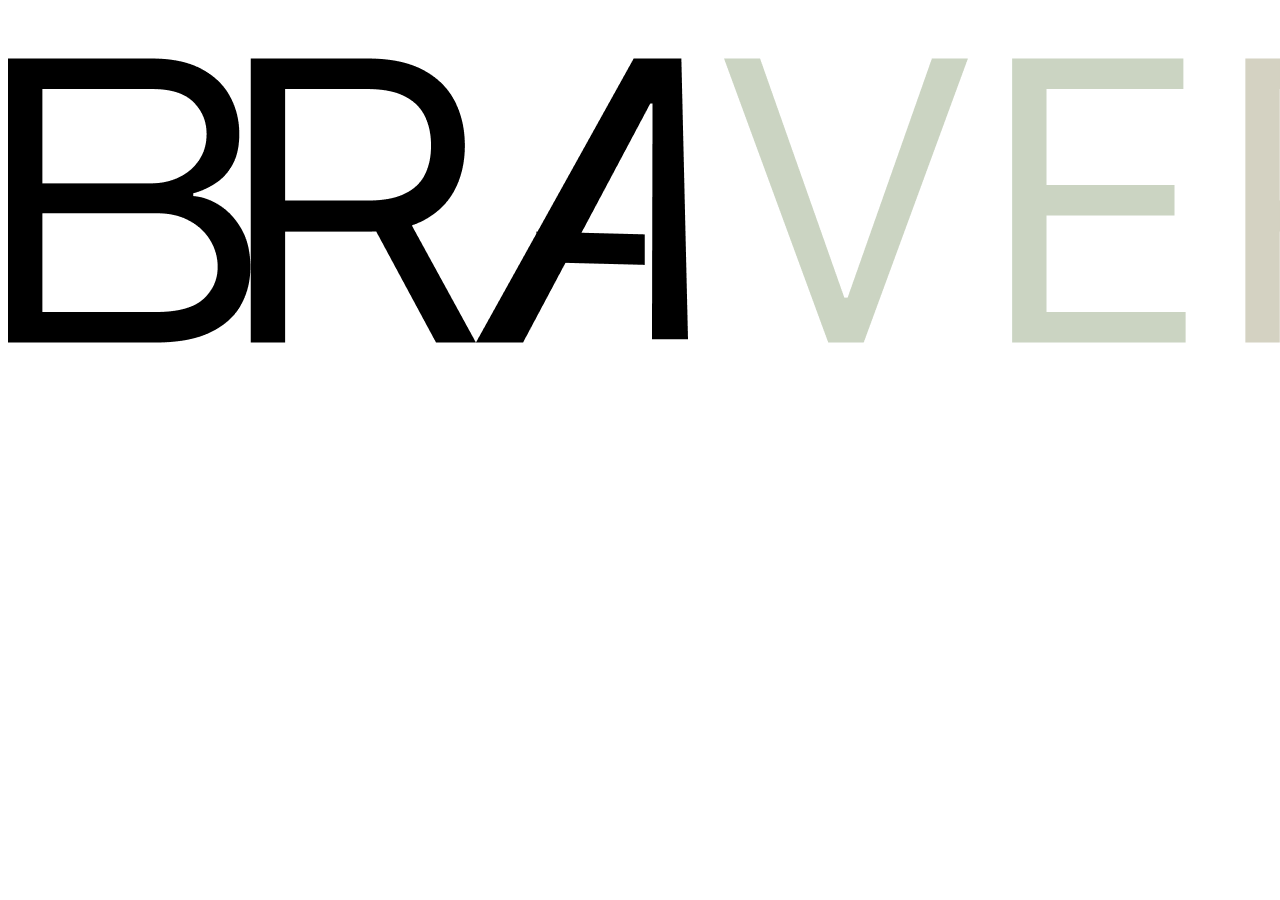
==== index.html @ 11617712 "primeiro commit" ====
<!DOCTYPE html>
<html lang="pt-br">
<head>
    <meta charset="UTF-8">
    <meta http-equiv="X-UA-Compatible" content="IE=edge">
    <meta name="viewport" content="width=device-width, initial-scale=1.0">
    <title>Braverso</title>
</head>
<body>
    <img src="/src/assets/images/dark-logo-inteira.png" alt="">
</body>
</html>
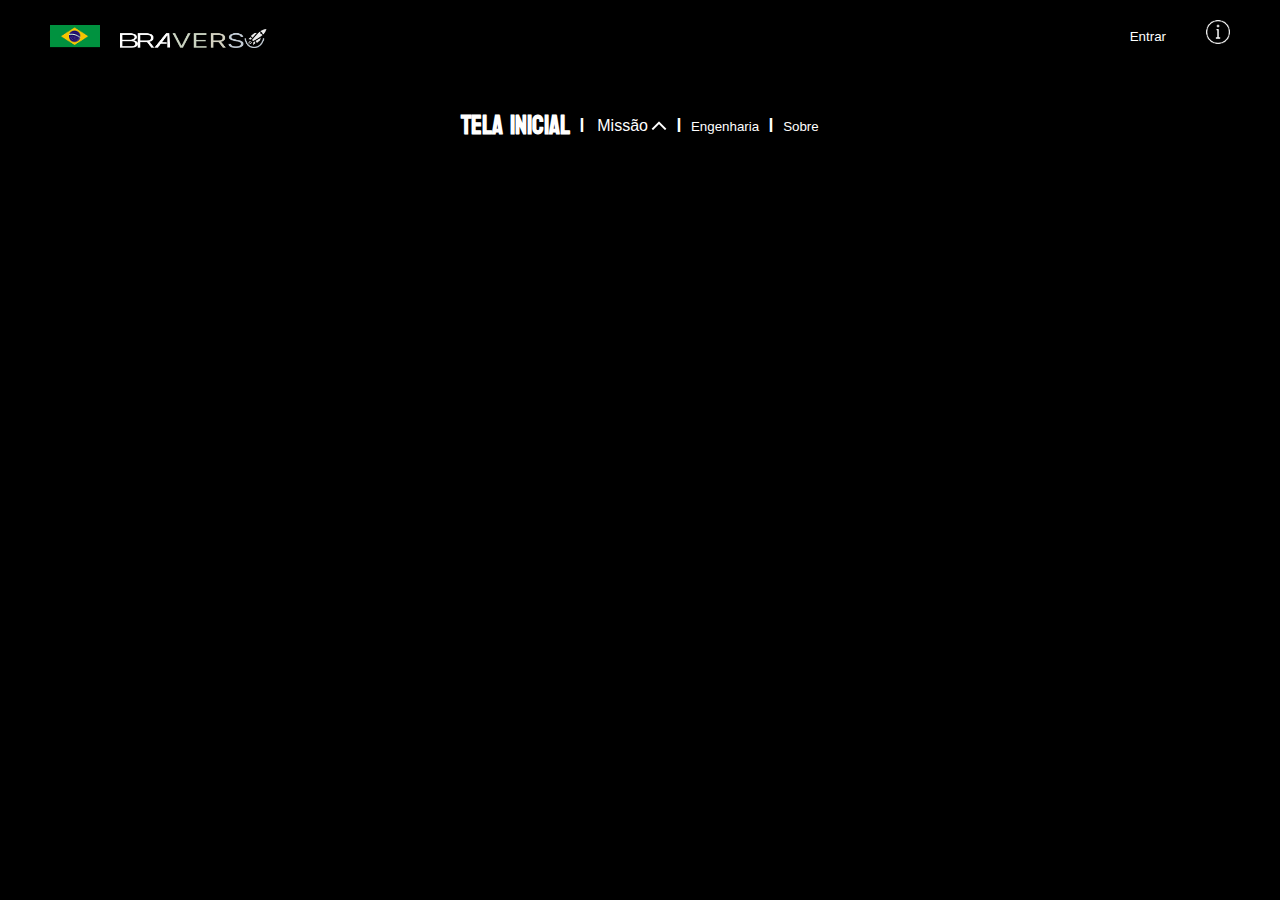
==== commit c95485ce: "reestilização e responsividade de principal.html e index atualizado" ====
--- a/index.html
+++ b/index.html
@@ -4,9 +4,249 @@
     <meta charset="UTF-8">
     <meta http-equiv="X-UA-Compatible" content="IE=edge">
     <meta name="viewport" content="width=device-width, initial-scale=1.0">
-    <title>Braverso</title>
+    <link rel="icon" href="../src/assets/images/dark-logo.png">
+    <link rel="stylesheet" href="../src/styles/vendors/reset.css">
+    <link href="https://fonts.googleapis.com/css2?family=Koulen&display=swap" rel="stylesheet">
+    <link rel="stylesheet" href="../src/styles/global.css">
+    <link rel="stylesheet" href="../src/styles/components/navegacao.css">
+    <link rel="stylesheet" href="dev.css">
+    <title>Página Inicial:  Faça Login para ter acesso a mais recursos - BRAVERSO</title>
 </head>
 <body>
-    <img src="/src/assets/images/dark-logo-inteira.png" alt="">
+
+    <style>/* por questões de organização, optamos por não separar os estilos em outro arquivo index. */
+        *{
+            margin: 0;
+            padding: 0;
+            box-sizing: border-box;
+        }
+
+        body{
+            font-family: 'Koulen', sans-serif;
+            background-image: linear-gradient(to bottom, rgba(0, 0, 0, 0.8), rgba(0, 0, 0, 0.8)), url(../src/assets/images/lua.gif);
+            background-size: cover;
+            background-repeat: no-repeat;
+            background-position: center;
+            color: white;
+            min-height: 100vh;
+            display: flex;
+            flex-direction: column;
+            align-items: center;
+            justify-content: flex-start;
+            position: relative;
+            overflow: hidden;
+        }
+
+        button{
+            background: none;
+            border: none;
+            cursor: pointer;
+        }
+
+        /* Estilos para o cabeçalho */
+        #caixa-superior{
+            display: flex;
+            justify-content: space-between;
+            align-items: center;
+            padding: 10px 20px;
+            background-color: rgba(0, 0, 0, 0.7);
+            width: 100%;
+        }
+
+        #usuario-link-botao, #loja-link-botao{
+            display: none;
+        }
+        
+
+        #caixa-user-img{
+            display: flex;
+            align-items: center;
+            gap: 20px;
+        }
+
+        #bandeira-brasileira {
+            width: 50px;
+            height: auto;
+        }
+
+        #logo-braverso {
+            width: 150px;
+            height: auto;
+        }
+
+        #menu-superior{
+            display: flex;
+            gap: 20px;
+        }
+
+        .link-botao img {
+            width: 24px;
+            height: 24px;
+        }
+
+        /* Estilos para o menu de navegação */
+        .menu-navegacao {
+            display: flex;
+            justify-content: center;
+            margin-top: 20px;
+            padding: 10px;
+            width: 100%;
+        }
+
+        #mennav-caixa {
+            display: flex;
+            align-items: center;
+            gap: 10px;
+            flex-wrap: wrap;
+        }
+
+        .mennav-link {
+            position: relative;
+        }
+
+        .mennav-link-btn {
+            color: white;
+            font-size: 16px;
+            background: none;
+            cursor: pointer;
+        }
+
+        .menu-dropdown {
+            display: none;
+            position: absolute;
+            background-color: #333;
+            padding: 10px;
+            border-radius: 5px;
+            top: 100%;
+            left: 0;
+            z-index: 10;
+        }
+
+        .mennav-link:hover .menu-dropdown {
+            display: block;
+        }
+
+        .link-to-missao {
+            color: white;
+            text-decoration: none;
+            display: block;
+            padding: 5px 0;
+        }
+
+        .link-to-missao:hover {
+            background-color: #555;
+        }
+
+        /* Responsividade */
+        @media (max-width: 768px) {
+            body {
+                background-size: contain; 
+                background-position: top center;
+            }
+
+            #caixa-superior {
+                flex-direction: row;
+                align-items: center;
+                gap: 10px;
+                padding: 10px;
+            }
+
+            #caixa-user-img {
+                flex-direction: row;
+                gap: 10px;
+            }
+
+            #menu-superior {
+                justify-content: flex-end;
+                gap: 15px;
+            }
+
+            .menu-navegacao {
+                flex-direction: row;
+                align-items: center;
+                padding: 10px;
+            }
+
+            #mennav-caixa {
+                flex-direction: row;
+                gap: 10px;
+            }
+
+            .span-divisor {
+                display: inline; 
+            }
+        }
+
+        @media (min-width: 1200px) {
+            body {
+                background-size: 50%; 
+                background-position: right center;
+            }
+
+            #caixa-superior {
+                padding: 20px 50px;
+            }
+
+            #menu-superior {
+                gap: 40px; 
+            }
+
+            #mennav-caixa {
+                gap: 20px;
+            }
+        }
+
+    </style>
+
+    <!-- Cabeçalho -->
+    <header id="caixa-superior">
+        <div id="caixa-user-img">
+            <img id="bandeira-brasileira" src="../src/assets/images/bandeira-brasileira.png" alt="Bandeira do Brasil">
+            <img id="logo-braverso" src="../src/assets/images/light-logo-inteira.png" alt="Logo da Braverso">
+        </div>
+        <nav id="menu-superior">
+            <button class="animated-button" onclick="window.location='../src/pages/login/login.html' ">Entrar</button>
+            <a id="usuario-link-botao" class="link-botao" href="../src/pages/userpag/userpag.html">
+                <button aria-label="Página do usuário">
+                    <img class="icone-usuario-link-botao" src="../src/assets/images/user-icon-1.png" alt="Ícone do usuário">
+                </button>
+            </a>
+            <a id="loja-link-botao" class="link-botao" href="../src/pages/vendas/vendas.html">
+                <button aria-label="Página de vendas">
+                    <img class="icone-usuario-link-botao" src="../src/assets/images/adicionar-produto 1.png" alt="Ícone de loja">
+                </button>
+            </a>
+            <a id="info-link-botao" class="link-botao" href="../src/pages/guia/guia.html">
+                <button aria-label="Página de informações">
+                    <img class="icone-usuario-link-botao" src="../src/assets/images/info 1.png" alt="Ícone de informações">
+                </button>
+            </a>
+        </nav>
+    </header>
+
+    <nav class="menu-navegacao">
+        <div id="mennav-caixa">
+            <h2>TELA INICIAL</h2>
+            <span class="span-divisor">|</span>
+            <div class="mennav-link" id="mennav-link-to-missao">
+                <button class="mennav-link-btn">Missão</button>
+                <img src="../src/assets/images/dropdown.png" alt="Ícone de dropdown">
+                <div class="menu-dropdown" id="menu-dropdown-missao">
+                    <a href="../missaodpedro/missaodpedro.html" class="link-to-missao">Missão 1</a>
+                    <a href="../missaoisabel/missaoisabel.html" class="link-to-missao">Missão 2</a>
+                </div>
+            </div>
+            <span class="span-divisor">|</span>
+            <a href="../engenharia/engenharia.html" class="mennav-link">
+                <button class="animated-button" class="mennav-link-btn">Engenharia</button>
+            </a>
+            <span class="span-divisor">|</span>
+            <a href="../sobre/sobre.html" class="mennav-link">
+                <button  class="animated-button" class="mennav-link-btn">Sobre</button>
+            </a>
+        </div>
+    </nav>
+
+    <script src="principal.js"></script>
 </body>
 </html>--- a/src/styles/global.css
+++ b/src/styles/global.css
@@ -0,0 +1,47 @@
+/* a pasta styles é usada para guardar arquivos com códigos css */
+/* o arquivo global.css é usado para guardar css com parametros para todos os sites */
+
+body{
+    font-family: Koulen, serif;
+    font-weight: 400;
+    background-color: black;
+    overflow-x: hidden;
+    color: white;
+}
+
+a{
+    text-decoration: none;
+    color: white;
+}
+
+p{
+    font-family: "Kosugi Maru", serif;
+    font-weight: 400;
+    font-style: normal;
+}
+
+button{
+    background: none;
+    border: none;
+    color: white;
+}
+
+.animated-button{
+    position: relative;
+}
+
+.animated-button::after{
+    content: "";
+    position: absolute;
+    width: 0%;
+    height: 1px;
+    background-color: white;
+    bottom: 0;
+    left: 0;
+    transition: 0.3s ease-in-out;
+}
+
+.animated-button:hover::after{
+    width: 100%;
+   
+}--- a/src/styles/components/navegacao.css
+++ b/src/styles/components/navegacao.css
@@ -0,0 +1,128 @@
+/* a pasta components é usada para guardar arquivos com códigos de elementos que se repetem, como botões, etc */
+
+
+.menu-navegacao{
+    grid-row: 3;
+    justify-self: center;
+}
+
+
+
+.menu-navegacao #mennav-caixa{
+    display: flex;
+    align-items: center;
+    text-align: center;
+    gap: 10px;
+    font-size: 35px;
+    
+}
+
+
+
+#mennav-caixa h2{
+    font-family: Koulen;
+    font-size: max(10px, 2vw);
+}
+
+
+.span-divisor{
+
+    font-weight: 100;
+    font-size: 20px; 
+    text-align: center;
+    align-self: center;
+}
+
+
+.mennav-link{
+    display: flex;
+    align-items: center;
+}
+
+.mennav-link:hover{
+    cursor: pointer;
+}
+
+.mennav-link .mennav-link-btn{
+    margin: 3px;
+}
+
+.mennav-link-btn:hover{
+    cursor: pointer;
+}
+
+.mennav-caixa-texto-imagem{
+    display: flex;
+}
+
+.mennav-caixa-texto-imagem img{
+    align-self: center;
+    width: auto;
+    height: 25%;
+    margin: 2%;
+}
+
+#menu-dropdown-missao{
+    display: none;
+    flex-flow: column;
+    background-color: rgb(20, 20, 20);
+    column-gap: 20px;
+    gap: 14px;
+    position: absolute;
+    font-family: Arial;
+    font-size: 15px;
+    padding: 8px;
+}
+
+
+.mennav-link:hover #menu-dropdown-missao{
+    display: flex;
+}
+
+.link-to-missao:hover{
+    background-color: #555;
+    cursor: pointer;
+}
+
+
+@keyframes fadeIn { /* animação */
+    from {
+        opacity: 0;
+        transform: translateY(10px);
+    }
+    to {
+        opacity: 1;
+        transform: translateY(0);
+    }
+}
+
+@keyframes slideIn { /* animação */
+    from {
+        transform: translateX(-100px);
+        opacity: 0;
+    }
+    to {
+        transform: translateX(0);
+        opacity: 1;
+    }
+}
+
+.mennav-link-btn { /* animação */
+    transition: background 0.3s ease-in-out, transform 0.2s;
+}
+
+.menu-navegacao { /* animação */
+    animation: slideIn 1s ease-in-out;
+}
+
+
+
+
+
+@media(max-width: 320px){ /* pequenos celulares */
+    .mennav-link, .span-divisor{
+        display: none;
+    }
+}
+
+
